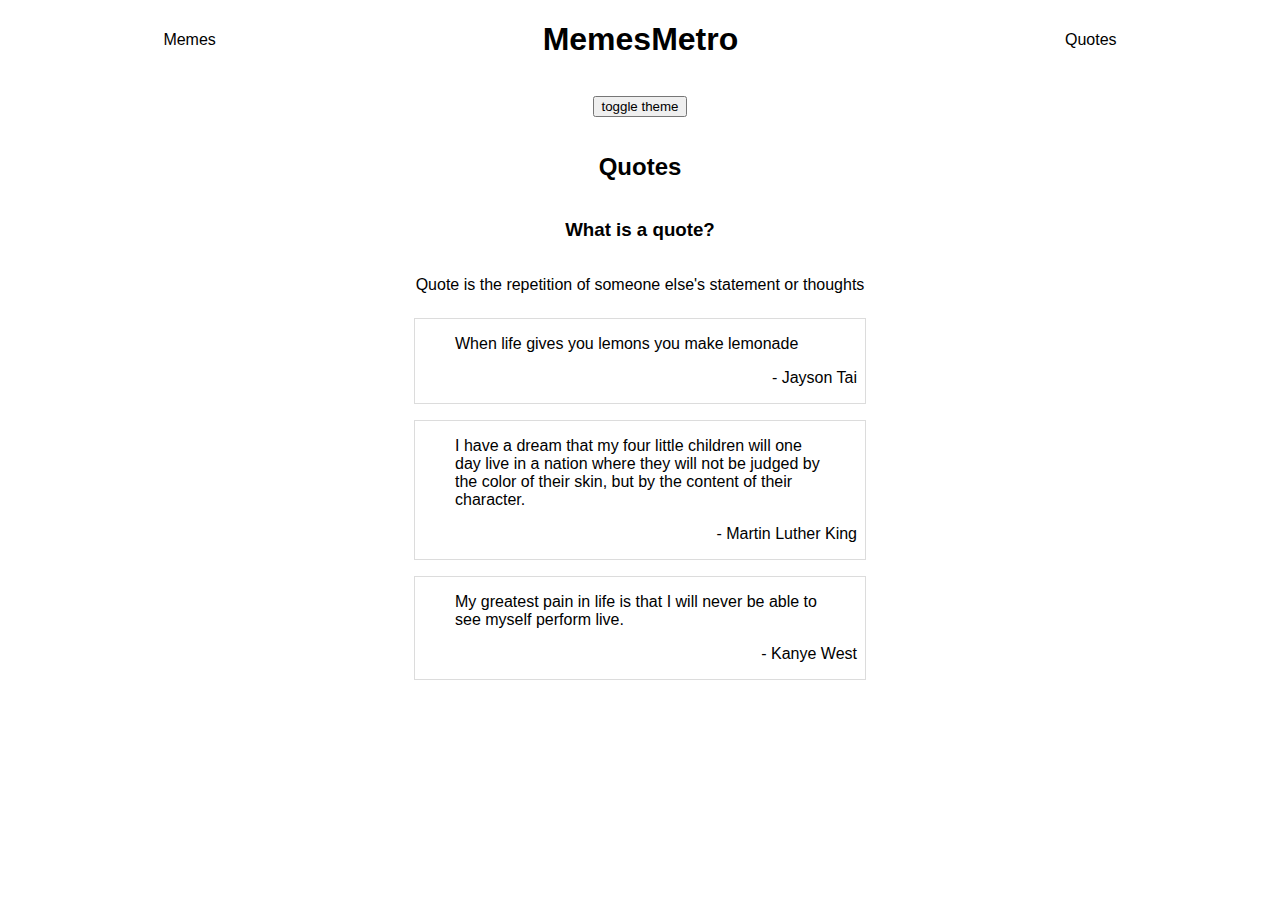
==== quotes.html @ 179a8e86 "Initial styling" ====
<!DOCTYPE html>

<html lang="en">
  <head>
    <meta charset="utf-8" />
    <title>Memes & Quotes</title>
    <meta name="description" content="The HTML5 Herald" />
    <meta name="author" content="SitePoint" />
    <link rel="stylesheet" href="css/styles.css?v=1.0" />
  </head>

  <body>
    <header>
      <nav class="navbar">
				<a href="index.html">Memes</a>
				<h1 class="center_text">MemesMetro</h1>
				<a href="quotes.html">Quotes</a>
			</nav>
			<!-- TODO: use JS to toggle dark theme on and off -->
			<p class="center_text"><button>toggle theme</button></p>
    </header>
    <section class="quotes_container">
      <h2>Quotes</h2>
      <h3>What is a quote?</h3>
      <p>Quote is the repetition of someone else's statement or thoughts</p>
      <section class="quote_card">
        <blockquote>When life gives you lemons you make lemonade</blockquote>
        <!-- thumbnail goes here -->
        <!-- <img /> -->
        <p class="person_name">- Jayson Tai</p>
      </section>

      <section class="quote_card">
        <blockquote
          >I have a dream that my four little children will one day live in a nation where they will not be judged by the color of their
          skin, but by the content of their character.</blockquote
        >
        <!-- thumbnail goes here -->
        <!-- <img /> -->
        <p class="person_name">- Martin Luther King</p>
      </section>

      <section class="quote_card">
        <blockquote>My greatest pain in life is that I will never be able to see myself perform live.</blockquote>
        <!-- thumbnail goes here -->
        <!-- <img /> -->
        <p class="person_name">- Kanye West</p>
      </section>
    </section>
  </body>
</html>
---- css/styles.css ----
/* override default styles applied to html tags */
body {
  margin: 0;
  font-family: Arial, Helvetica, sans-serif;
}

a {
  text-decoration: none;
  color: inherit;
}

/* general */

.navbar {
  display: flex;
  align-items: center;
  justify-content: space-around;
}

.center_text {
  text-align: center;
}

/* index.html */
.memes_collection {
  display: grid;
  justify-items: center;
  grid-gap: 10px;
}

.meme {
  width: 500px;
}

.meme_desription {
  margin-left: 2em;
  margin-right: 2em;
}

/* quotes.html */

.person_name {
  text-align: right;
  padding-right: 8px;
}

.quote_card {
  width: 450px;
  border: 1.5px solid gainsboro;
  margin: 8px;
}

.quotes_container {
  display: flex;
  flex-direction: column;
  align-items: center;
}

@media (max-width: 600px) {
  .quote_card {
    width: 85%;
  }

  .meme {
    width: 80vw;
  }
}
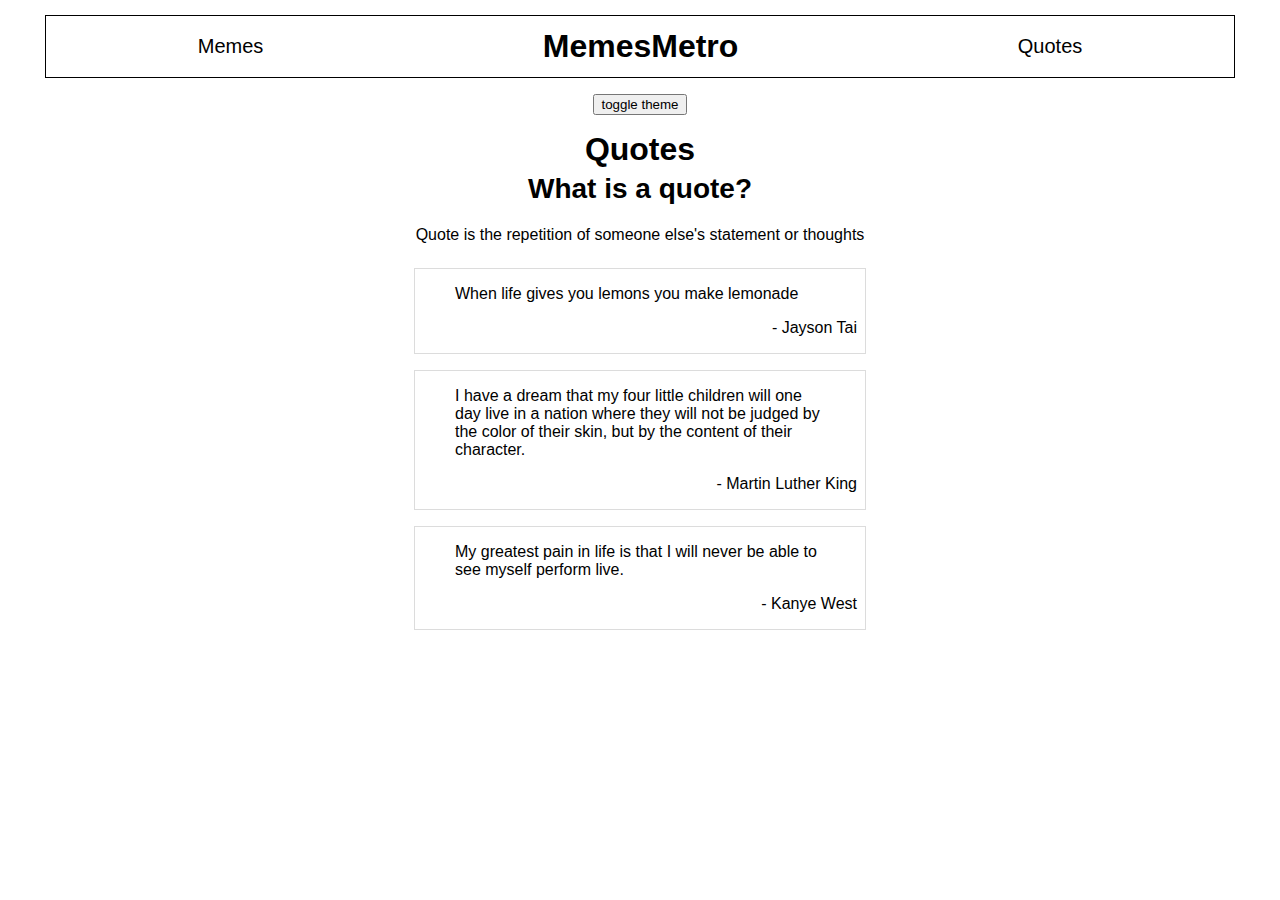
==== commit a7f713a0: "Finalize styling" ====
--- a/quotes.html
+++ b/quotes.html
@@ -6,27 +6,31 @@
     <title>Memes & Quotes</title>
     <meta name="description" content="The HTML5 Herald" />
     <meta name="author" content="SitePoint" />
-    <link rel="stylesheet" href="css/styles.css?v=1.0" />
+		<link rel="stylesheet" href="css/styles.css?v=1.0" />
+		<script text="text/javascript">
+			function toggleDarkMode() {
+				// change to dark theme if not so already
+				document.body.classList.toggle("dark_theme")
+			}
+		</script>
   </head>
 
   <body>
     <header>
       <nav class="navbar">
-				<a href="index.html">Memes</a>
-				<h1 class="center_text">MemesMetro</h1>
-				<a href="quotes.html">Quotes</a>
-			</nav>
-			<!-- TODO: use JS to toggle dark theme on and off -->
-			<p class="center_text"><button>toggle theme</button></p>
+        <a class="nav_link" href="index.html">Memes</a>
+        <h1 class="center_text">MemesMetro</h1>
+        <a class="nav_link" href="quotes.html">Quotes</a>
+      </nav>
+      <!-- TODO: use JS to toggle dark theme on and off -->
+      <p class="center_text"><button onclick="toggleDarkMode()">toggle theme</button></p>
     </header>
     <section class="quotes_container">
-      <h2>Quotes</h2>
-      <h3>What is a quote?</h3>
+      <h1>Quotes</h2>
+      <h2 class="quote_description">What is a quote?</h3>
       <p>Quote is the repetition of someone else's statement or thoughts</p>
       <section class="quote_card">
         <blockquote>When life gives you lemons you make lemonade</blockquote>
-        <!-- thumbnail goes here -->
-        <!-- <img /> -->
         <p class="person_name">- Jayson Tai</p>
       </section>
 
@@ -35,15 +39,11 @@
           >I have a dream that my four little children will one day live in a nation where they will not be judged by the color of their
           skin, but by the content of their character.</blockquote
         >
-        <!-- thumbnail goes here -->
-        <!-- <img /> -->
         <p class="person_name">- Martin Luther King</p>
       </section>
 
       <section class="quote_card">
         <blockquote>My greatest pain in life is that I will never be able to see myself perform live.</blockquote>
-        <!-- thumbnail goes here -->
-        <!-- <img /> -->
         <p class="person_name">- Kanye West</p>
       </section>
     </section>
--- a/css/styles.css
+++ b/css/styles.css
@@ -2,11 +2,27 @@
 body {
   margin: 0;
   font-family: Arial, Helvetica, sans-serif;
+  /* padding applied globally to the document */
+  padding: 0 45px;
 }
 
 a {
   text-decoration: none;
   color: inherit;
+}
+
+h1 {
+  font-size: 2em;
+  margin: 0;
+}
+
+h2 {
+  font-size: 1.75em;
+  margin: 0;
+}
+
+figure {
+  margin: 0;
 }
 
 /* general */
@@ -15,26 +31,40 @@
   display: flex;
   align-items: center;
   justify-content: space-around;
+  border: 1px solid;
+  padding: 12px;
+  margin-top: 15px;
+}
+
+.nav_link {
+  font-size: 1.25em;
 }
 
 .center_text {
   text-align: center;
 }
 
+.dark_theme {
+  background-color: #23272A;
+  color: #ffffff;
+}
+
 /* index.html */
 .memes_collection {
   display: grid;
-  justify-items: center;
-  grid-gap: 10px;
+  grid-gap: 12px;
+  grid-template-columns: repeat(2, 1fr);
 }
 
 .meme {
-  width: 500px;
+  width: 100%;
+  height: 45vh;
 }
 
 .meme_desription {
   margin-left: 2em;
   margin-right: 2em;
+  font-size: 1.125em;
 }
 
 /* quotes.html */
@@ -42,6 +72,10 @@
 .person_name {
   text-align: right;
   padding-right: 8px;
+}
+
+.quote_description {
+  margin: 5px 0;
 }
 
 .quote_card {
@@ -60,8 +94,4 @@
   .quote_card {
     width: 85%;
   }
-
-  .meme {
-    width: 80vw;
-  }
 }
